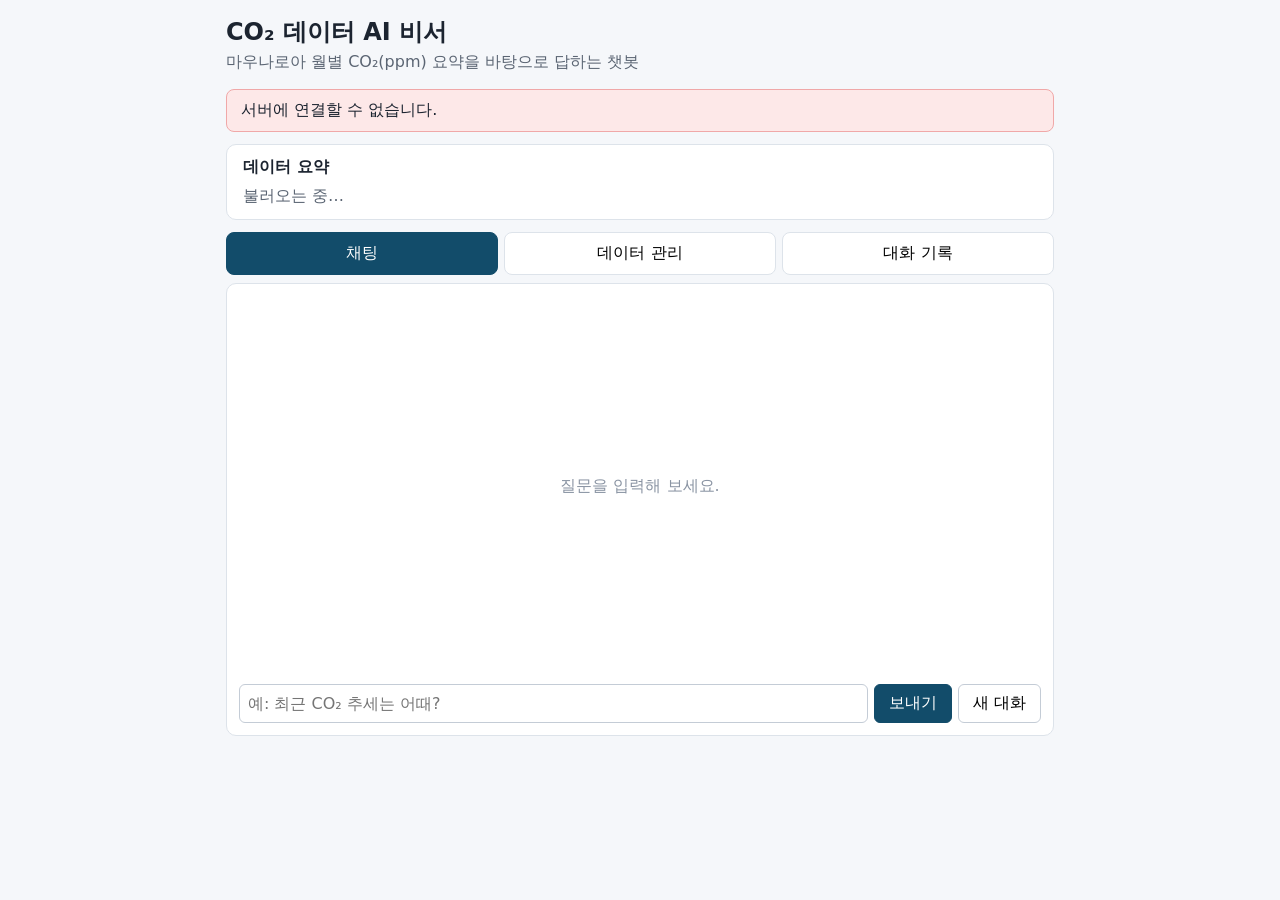
==== M1-2/frontend/index.html @ f45f2710 "M1-2: CO2 데이터 AI 비서 (FastAPI + Firestore + OpenAI + 바닐라 프론트)" ====
<!doctype html>
<html lang="ko">
<head>
  <meta charset="utf-8">
  <meta name="viewport" content="width=device-width, initial-scale=1">
  <title>CO₂ 데이터 AI 비서</title>
  <link rel="icon" href="data:,">
  <link rel="stylesheet" href="style.css">
</head>
<body>
  <header>
    <h1>CO₂ 데이터 AI 비서</h1>
    <p class="sub">마우나로아 월별 CO₂(ppm) 요약을 바탕으로 답하는 챗봇</p>
  </header>

  <div id="wake" class="banner" hidden>서버를 깨우는 중입니다. 무료 서버는 첫 요청에 최대 1분 걸릴 수 있어요…</div>
  <div id="error" class="banner error" hidden></div>

  <section id="summary" class="card">
    <h2>데이터 요약</h2>
    <dl id="summary-body"><dt>불러오는 중…</dt></dl>
  </section>

  <nav>
    <button class="tab active" data-tab="chat">채팅</button>
    <button class="tab" data-tab="data">데이터 관리</button>
    <button class="tab" data-tab="history">대화 기록</button>
  </nav>

  <main>
    <section id="tab-chat" class="panel">
      <div id="messages" class="messages"></div>
      <div id="loading" class="loading" hidden>AI가 답변을 작성 중…</div>
      <form id="chat-form">
        <input id="chat-input" maxlength="2000" placeholder="예: 최근 CO₂ 추세는 어때?" autocomplete="off" required>
        <button type="submit" id="chat-send">보내기</button>
        <button type="button" id="chat-new">새 대화</button>
      </form>
    </section>

    <section id="tab-data" class="panel" hidden>
      <form id="data-form" class="row">
        <input type="hidden" id="data-id">
        <input type="date" id="data-date" required>
        <input type="number" step="any" id="data-value" placeholder="value (ppm)" required>
        <input id="data-memo" maxlength="200" placeholder="memo">
        <button type="submit" id="data-submit">추가</button>
        <button type="button" id="data-cancel" hidden>취소</button>
      </form>
      <p id="data-status" class="status"></p>
      <table>
        <thead><tr><th>date</th><th>value</th><th>memo</th><th></th></tr></thead>
        <tbody id="data-rows"></tbody>
      </table>
      <div class="row pager">
        <button id="prev">이전</button><span id="page-info"></span><button id="next">다음</button>
      </div>
    </section>

    <section id="tab-history" class="panel" hidden>
      <ul id="conv-list" class="conv-list"></ul>
    </section>
  </main>

  <script src="config.js"></script>
  <script src="app.js"></script>
</body>
</html>
---- M1-2/frontend/style.css ----
* { box-sizing: border-box; }
body { font-family: system-ui, "Malgun Gothic", sans-serif; max-width: 860px; margin: 0 auto; padding: 16px; color: #1c2430; background: #f5f7fa; }
h1 { margin: 0; font-size: 1.5rem; } h2 { margin: 0 0 8px; font-size: 1rem; }
.sub { margin: 4px 0 16px; color: #5b6573; }
.card { background: #fff; border: 1px solid #dde3ea; border-radius: 10px; padding: 12px 16px; margin-bottom: 12px; }
dl { display: grid; grid-template-columns: max-content 1fr; gap: 4px 16px; margin: 0; }
dt { color: #5b6573; } dd { margin: 0; font-weight: 600; }
nav { display: flex; gap: 6px; margin-bottom: 8px; }
.tab { flex: 1; padding: 10px; border: 1px solid #dde3ea; background: #fff; border-radius: 8px; cursor: pointer; }
.tab.active { background: #124c6a; color: #fff; border-color: #124c6a; }
.panel { background: #fff; border: 1px solid #dde3ea; border-radius: 10px; padding: 12px; }
.messages { height: 380px; overflow-y: auto; display: flex; flex-direction: column; gap: 8px; padding: 4px; }
.msg { max-width: 80%; padding: 8px 12px; border-radius: 12px; white-space: pre-wrap; line-height: 1.5; }
.msg.user { align-self: flex-end; background: #124c6a; color: #fff; }
.msg.assistant { align-self: flex-start; background: #eef2f6; }
.empty { color: #8a94a3; text-align: center; margin: auto; }
.loading { color: #5b6573; padding: 6px 4px; animation: pulse 1.2s infinite; }
@keyframes pulse { 50% { opacity: .4; } }
form { display: flex; gap: 6px; margin-top: 8px; }
.row { display: flex; gap: 6px; flex-wrap: wrap; margin: 0 0 8px; }
input { flex: 1; min-width: 110px; padding: 8px; border: 1px solid #c4ccd6; border-radius: 6px; font: inherit; }
button { padding: 8px 14px; border: 1px solid #c4ccd6; background: #fff; border-radius: 6px; cursor: pointer; font: inherit; }
button[type=submit] { background: #124c6a; color: #fff; border-color: #124c6a; }
button:disabled { opacity: .5; cursor: wait; }
table { width: 100%; border-collapse: collapse; }
th, td { text-align: left; padding: 6px 8px; border-bottom: 1px solid #eef2f6; }
td button { padding: 3px 8px; margin-right: 4px; }
.pager { align-items: center; justify-content: center; margin-top: 10px; }
.status { min-height: 1.2em; color: #1d7a46; margin: 0 0 8px; }
.banner { background: #fff6e0; border: 1px solid #f0d58a; padding: 10px 14px; border-radius: 8px; margin-bottom: 12px; }
.banner.error { background: #fde8e8; border-color: #f0a8a8; }
.conv-list { list-style: none; padding: 0; margin: 0; }
.conv-list li { display: flex; align-items: center; gap: 8px; padding: 10px; border-bottom: 1px solid #eef2f6; }
.conv-list .info { flex: 1; } .conv-list small { color: #8a94a3; }
[hidden] { display: none !important; }
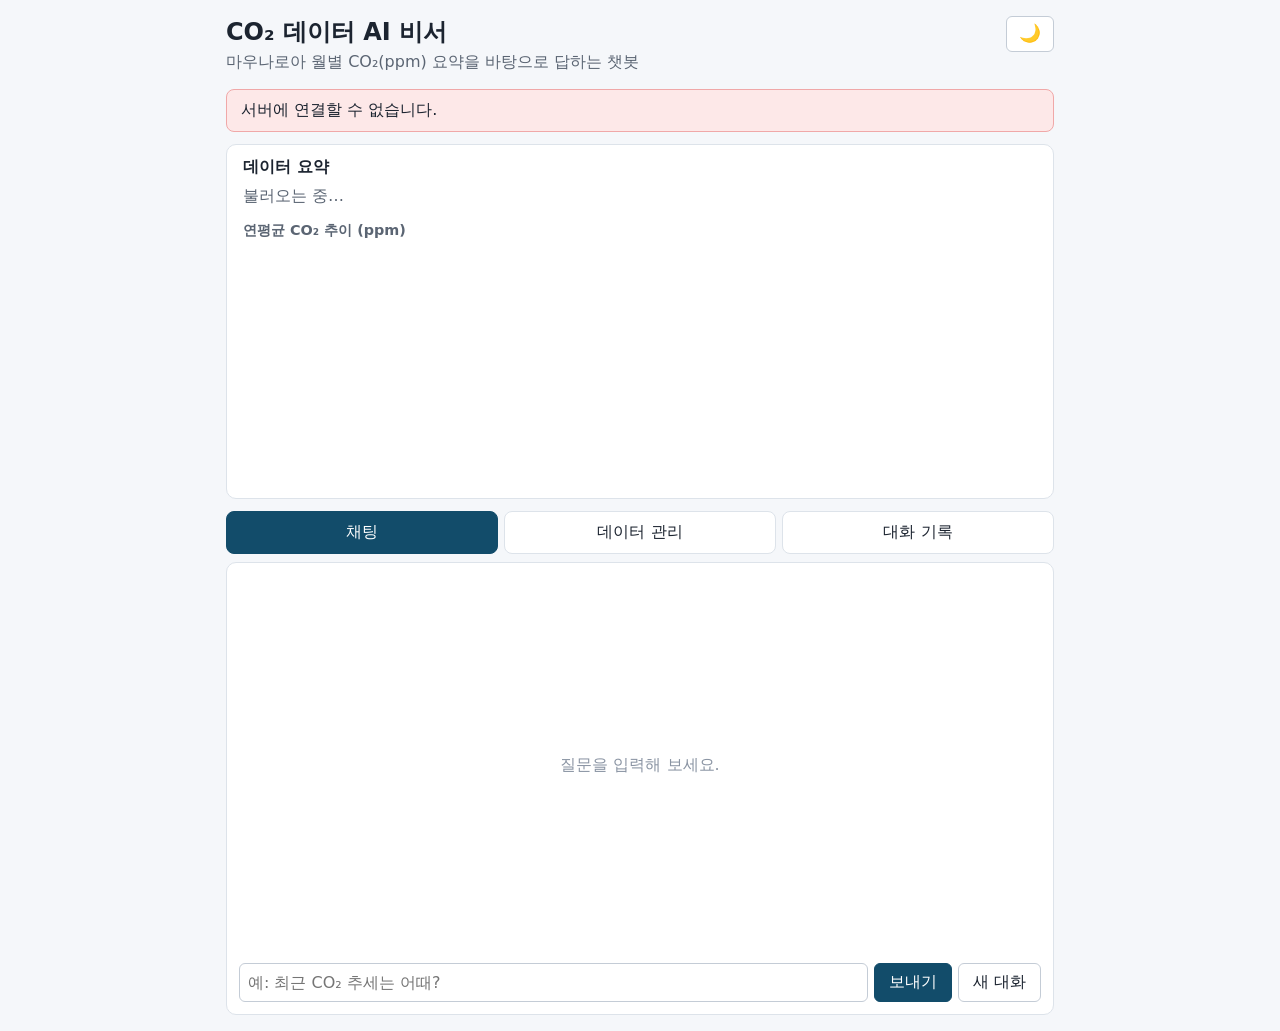
==== commit 6deaf322: "M1-2: 보너스(추가 지표·연평균 그래프·CSV/JSON 내보내기·다크 모드)" ====
--- a/M1-2/frontend/index.html
+++ b/M1-2/frontend/index.html
@@ -5,12 +5,20 @@
   <meta name="viewport" content="width=device-width, initial-scale=1">
   <title>CO₂ 데이터 AI 비서</title>
   <link rel="icon" href="data:,">
+  <script>
+    // 첫 페인트 전에 테마를 적용해 깜빡임을 막는다 (저장값 → 시스템 설정 순)
+    document.documentElement.dataset.theme = localStorage.getItem("theme") ||
+      (matchMedia("(prefers-color-scheme: dark)").matches ? "dark" : "light");
+  </script>
   <link rel="stylesheet" href="style.css">
 </head>
 <body>
   <header>
-    <h1>CO₂ 데이터 AI 비서</h1>
-    <p class="sub">마우나로아 월별 CO₂(ppm) 요약을 바탕으로 답하는 챗봇</p>
+    <div>
+      <h1>CO₂ 데이터 AI 비서</h1>
+      <p class="sub">마우나로아 월별 CO₂(ppm) 요약을 바탕으로 답하는 챗봇</p>
+    </div>
+    <button id="theme-toggle" type="button" aria-label="다크 모드 전환" title="다크 모드 전환">🌙</button>
   </header>
 
   <div id="wake" class="banner" hidden>서버를 깨우는 중입니다. 무료 서버는 첫 요청에 최대 1분 걸릴 수 있어요…</div>
@@ -19,6 +27,9 @@
   <section id="summary" class="card">
     <h2>데이터 요약</h2>
     <dl id="summary-body"><dt>불러오는 중…</dt></dl>
+    <h3>연평균 CO₂ 추이 (ppm)</h3>
+    <svg id="chart" viewBox="0 0 760 230" role="img" aria-label="연평균 CO2 농도 추이 그래프"></svg>
+    <div id="chart-note" class="note"></div>
   </section>
 
   <nav>
@@ -39,6 +50,11 @@
     </section>
 
     <section id="tab-data" class="panel" hidden>
+      <div class="row toolbar">
+        <span class="note">내보내기</span>
+        <button type="button" id="export-csv">CSV</button>
+        <button type="button" id="export-json">JSON</button>
+      </div>
       <form id="data-form" class="row">
         <input type="hidden" id="data-id">
         <input type="date" id="data-date" required>
--- a/M1-2/frontend/style.css
+++ b/M1-2/frontend/style.css
@@ -1,35 +1,59 @@
+:root {
+  --bg: #f5f7fa; --card: #ffffff; --border: #dde3ea; --text: #1c2430; --muted: #5b6573; --faint: #8a94a3;
+  --primary: #124c6a; --primary-text: #ffffff; --bubble: #eef2f6; --row: #eef2f6;
+  --banner-bg: #fff6e0; --banner-border: #f0d58a; --error-bg: #fde8e8; --error-border: #f0a8a8;
+  --ok: #1d7a46; --input-border: #c4ccd6; --chart-line: #124c6a; --chart-grid: #e3e8ee; --chart-partial: #d9822b;
+  color-scheme: light;
+}
+[data-theme="dark"] {
+  --bg: #0f141a; --card: #171e26; --border: #2b3643; --text: #e6ebf1; --muted: #9aa7b5; --faint: #6f7c8b;
+  --primary: #3d8fb8; --primary-text: #08141c; --bubble: #212b36; --row: #212b36;
+  --banner-bg: #3a3118; --banner-border: #6b5a22; --error-bg: #3d1f21; --error-border: #7a3a3d;
+  --ok: #4cc785; --input-border: #3a4756; --chart-line: #5db4dd; --chart-grid: #26313d; --chart-partial: #f0a050;
+  color-scheme: dark;
+}
 * { box-sizing: border-box; }
-body { font-family: system-ui, "Malgun Gothic", sans-serif; max-width: 860px; margin: 0 auto; padding: 16px; color: #1c2430; background: #f5f7fa; }
-h1 { margin: 0; font-size: 1.5rem; } h2 { margin: 0 0 8px; font-size: 1rem; }
-.sub { margin: 4px 0 16px; color: #5b6573; }
-.card { background: #fff; border: 1px solid #dde3ea; border-radius: 10px; padding: 12px 16px; margin-bottom: 12px; }
+body { font-family: system-ui, "Malgun Gothic", sans-serif; max-width: 860px; margin: 0 auto; padding: 16px; color: var(--text); background: var(--bg); }
+header { display: flex; justify-content: space-between; align-items: flex-start; gap: 12px; }
+h1 { margin: 0; font-size: 1.5rem; } h2 { margin: 0 0 8px; font-size: 1rem; } h3 { margin: 14px 0 6px; font-size: .9rem; color: var(--muted); }
+.sub { margin: 4px 0 16px; color: var(--muted); }
+#theme-toggle { flex: none; font-size: 1.1rem; line-height: 1; padding: 8px 12px; }
+.card { background: var(--card); border: 1px solid var(--border); border-radius: 10px; padding: 12px 16px; margin-bottom: 12px; }
 dl { display: grid; grid-template-columns: max-content 1fr; gap: 4px 16px; margin: 0; }
-dt { color: #5b6573; } dd { margin: 0; font-weight: 600; }
+dt { color: var(--muted); } dd { margin: 0; font-weight: 600; }
+#chart { width: 100%; height: auto; display: block; }
+#chart .grid { stroke: var(--chart-grid); stroke-width: 1; }
+#chart .axis { fill: var(--muted); font-size: 11px; }
+#chart .line { fill: none; stroke: var(--chart-line); stroke-width: 2; }
+#chart .pt { fill: var(--chart-line); }
+#chart .pt.partial { fill: var(--card); stroke: var(--chart-partial); stroke-width: 1.5; }
+.note { color: var(--faint); font-size: .8rem; }
 nav { display: flex; gap: 6px; margin-bottom: 8px; }
-.tab { flex: 1; padding: 10px; border: 1px solid #dde3ea; background: #fff; border-radius: 8px; cursor: pointer; }
-.tab.active { background: #124c6a; color: #fff; border-color: #124c6a; }
-.panel { background: #fff; border: 1px solid #dde3ea; border-radius: 10px; padding: 12px; }
+.tab { flex: 1; padding: 10px; border: 1px solid var(--border); background: var(--card); color: var(--text); border-radius: 8px; cursor: pointer; }
+.tab.active { background: var(--primary); color: var(--primary-text); border-color: var(--primary); }
+.panel { background: var(--card); border: 1px solid var(--border); border-radius: 10px; padding: 12px; }
 .messages { height: 380px; overflow-y: auto; display: flex; flex-direction: column; gap: 8px; padding: 4px; }
 .msg { max-width: 80%; padding: 8px 12px; border-radius: 12px; white-space: pre-wrap; line-height: 1.5; }
-.msg.user { align-self: flex-end; background: #124c6a; color: #fff; }
-.msg.assistant { align-self: flex-start; background: #eef2f6; }
-.empty { color: #8a94a3; text-align: center; margin: auto; }
-.loading { color: #5b6573; padding: 6px 4px; animation: pulse 1.2s infinite; }
+.msg.user { align-self: flex-end; background: var(--primary); color: var(--primary-text); }
+.msg.assistant { align-self: flex-start; background: var(--bubble); }
+.empty { color: var(--faint); text-align: center; margin: auto; }
+.loading { color: var(--muted); padding: 6px 4px; animation: pulse 1.2s infinite; }
 @keyframes pulse { 50% { opacity: .4; } }
 form { display: flex; gap: 6px; margin-top: 8px; }
 .row { display: flex; gap: 6px; flex-wrap: wrap; margin: 0 0 8px; }
-input { flex: 1; min-width: 110px; padding: 8px; border: 1px solid #c4ccd6; border-radius: 6px; font: inherit; }
-button { padding: 8px 14px; border: 1px solid #c4ccd6; background: #fff; border-radius: 6px; cursor: pointer; font: inherit; }
-button[type=submit] { background: #124c6a; color: #fff; border-color: #124c6a; }
+input { flex: 1; min-width: 110px; padding: 8px; border: 1px solid var(--input-border); border-radius: 6px; font: inherit; background: var(--card); color: var(--text); }
+button { padding: 8px 14px; border: 1px solid var(--input-border); background: var(--card); color: var(--text); border-radius: 6px; cursor: pointer; font: inherit; }
+button[type=submit] { background: var(--primary); color: var(--primary-text); border-color: var(--primary); }
 button:disabled { opacity: .5; cursor: wait; }
 table { width: 100%; border-collapse: collapse; }
-th, td { text-align: left; padding: 6px 8px; border-bottom: 1px solid #eef2f6; }
+th, td { text-align: left; padding: 6px 8px; border-bottom: 1px solid var(--row); }
 td button { padding: 3px 8px; margin-right: 4px; }
 .pager { align-items: center; justify-content: center; margin-top: 10px; }
-.status { min-height: 1.2em; color: #1d7a46; margin: 0 0 8px; }
-.banner { background: #fff6e0; border: 1px solid #f0d58a; padding: 10px 14px; border-radius: 8px; margin-bottom: 12px; }
-.banner.error { background: #fde8e8; border-color: #f0a8a8; }
+.toolbar { justify-content: flex-end; align-items: center; }
+.status { min-height: 1.2em; color: var(--ok); margin: 0 0 8px; }
+.banner { background: var(--banner-bg); border: 1px solid var(--banner-border); padding: 10px 14px; border-radius: 8px; margin-bottom: 12px; }
+.banner.error { background: var(--error-bg); border-color: var(--error-border); }
 .conv-list { list-style: none; padding: 0; margin: 0; }
-.conv-list li { display: flex; align-items: center; gap: 8px; padding: 10px; border-bottom: 1px solid #eef2f6; }
-.conv-list .info { flex: 1; } .conv-list small { color: #8a94a3; }
+.conv-list li { display: flex; align-items: center; gap: 8px; padding: 10px; border-bottom: 1px solid var(--row); }
+.conv-list .info { flex: 1; } .conv-list small { color: var(--faint); }
 [hidden] { display: none !important; }
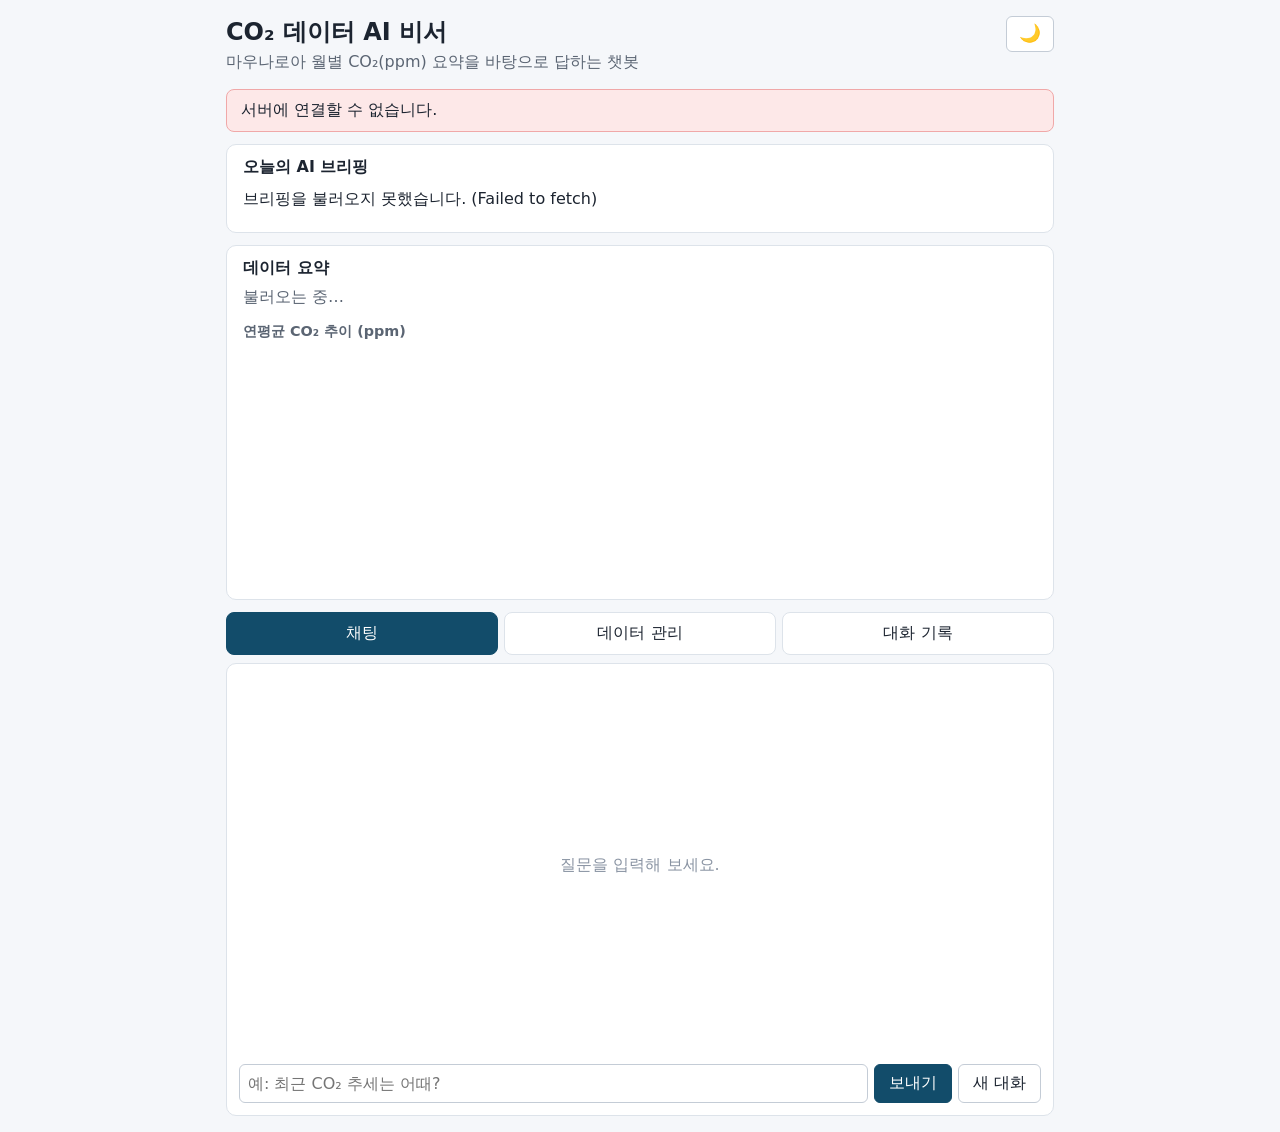
==== commit a8c09b50: "M1-2: 최신 일별 자료(NOAA)·오늘의 AI 브리핑·도구 호출·컨텍스트 최적화, 모델 gpt-5.4" ====
--- a/M1-2/frontend/index.html
+++ b/M1-2/frontend/index.html
@@ -21,14 +21,27 @@
     <button id="theme-toggle" type="button" aria-label="다크 모드 전환" title="다크 모드 전환">🌙</button>
   </header>
 
-  <div id="wake" class="banner" hidden>서버를 깨우는 중입니다. 무료 서버는 첫 요청에 최대 1분 걸릴 수 있어요…</div>
+  <div id="wake" class="banner" hidden>서버 응답을 기다리는 중입니다. 무료 서버는 첫 요청에 최대 1분 걸릴 수 있어요…</div>
   <div id="error" class="banner error" hidden></div>
+
+  <section id="briefing" class="card">
+    <h2>오늘의 AI 브리핑 <span id="briefing-badge" class="badge" hidden></span></h2>
+    <p id="briefing-text" class="briefing-text">브리핑을 불러오는 중…</p>
+    <details id="briefing-details" hidden>
+      <summary>근거 (코드가 계산한 사실)</summary>
+      <ul id="briefing-facts" class="facts"></ul>
+    </details>
+    <div id="briefing-note" class="note"></div>
+  </section>
 
   <section id="summary" class="card">
     <h2>데이터 요약</h2>
     <dl id="summary-body"><dt>불러오는 중…</dt></dl>
     <h3>연평균 CO₂ 추이 (ppm)</h3>
-    <svg id="chart" viewBox="0 0 760 230" role="img" aria-label="연평균 CO2 농도 추이 그래프"></svg>
+    <div id="chart-wrap">
+      <svg id="chart" viewBox="0 0 760 230" role="img" aria-label="연평균 CO2 농도 추이 그래프"></svg>
+      <div id="chart-tip" class="tip" role="tooltip" hidden></div>
+    </div>
     <div id="chart-note" class="note"></div>
   </section>
 
@@ -51,6 +64,7 @@
 
     <section id="tab-data" class="panel" hidden>
       <div class="row toolbar">
+        <button type="button" id="refresh-monthly" title="Scripps 원본에 새 달이 올라왔는지 확인해 추가합니다">최신 월별 데이터 확인</button>
         <span class="note">내보내기</span>
         <button type="button" id="export-csv">CSV</button>
         <button type="button" id="export-json">JSON</button>
--- a/M1-2/frontend/style.css
+++ b/M1-2/frontend/style.css
@@ -21,13 +21,25 @@
 .card { background: var(--card); border: 1px solid var(--border); border-radius: 10px; padding: 12px 16px; margin-bottom: 12px; }
 dl { display: grid; grid-template-columns: max-content 1fr; gap: 4px 16px; margin: 0; }
 dt { color: var(--muted); } dd { margin: 0; font-weight: 600; }
+#chart-wrap { position: relative; }
 #chart { width: 100%; height: auto; display: block; }
+#chart .hit { fill: transparent; cursor: pointer; }
+.tip { position: absolute; z-index: 5; pointer-events: none; transform: translate(-50%, -100%); white-space: nowrap;
+  background: var(--text); color: var(--bg); padding: 6px 10px; border-radius: 6px; font-size: .8rem; line-height: 1.4;
+  box-shadow: 0 2px 8px rgba(0,0,0,.25); }
+.tip small { opacity: .75; }
 #chart .grid { stroke: var(--chart-grid); stroke-width: 1; }
 #chart .axis { fill: var(--muted); font-size: 11px; }
 #chart .line { fill: none; stroke: var(--chart-line); stroke-width: 2; }
 #chart .pt { fill: var(--chart-line); }
 #chart .pt.partial { fill: var(--card); stroke: var(--chart-partial); stroke-width: 1.5; }
 .note { color: var(--faint); font-size: .8rem; }
+.badge { font-size: .7rem; font-weight: 600; padding: 2px 8px; border-radius: 999px; background: var(--bubble); color: var(--muted); vertical-align: middle; }
+.briefing-text { margin: 4px 0 8px; line-height: 1.6; white-space: pre-wrap; }
+.briefing-text.pending { color: var(--muted); animation: pulse 1.2s infinite; }
+details summary { cursor: pointer; color: var(--muted); font-size: .85rem; }
+.facts { margin: 6px 0 4px; padding-left: 20px; font-size: .88rem; line-height: 1.6; }
+.toolnote { align-self: flex-start; margin: -4px 0 0 6px; font-size: .75rem; color: var(--faint); }
 nav { display: flex; gap: 6px; margin-bottom: 8px; }
 .tab { flex: 1; padding: 10px; border: 1px solid var(--border); background: var(--card); color: var(--text); border-radius: 8px; cursor: pointer; }
 .tab.active { background: var(--primary); color: var(--primary-text); border-color: var(--primary); }
